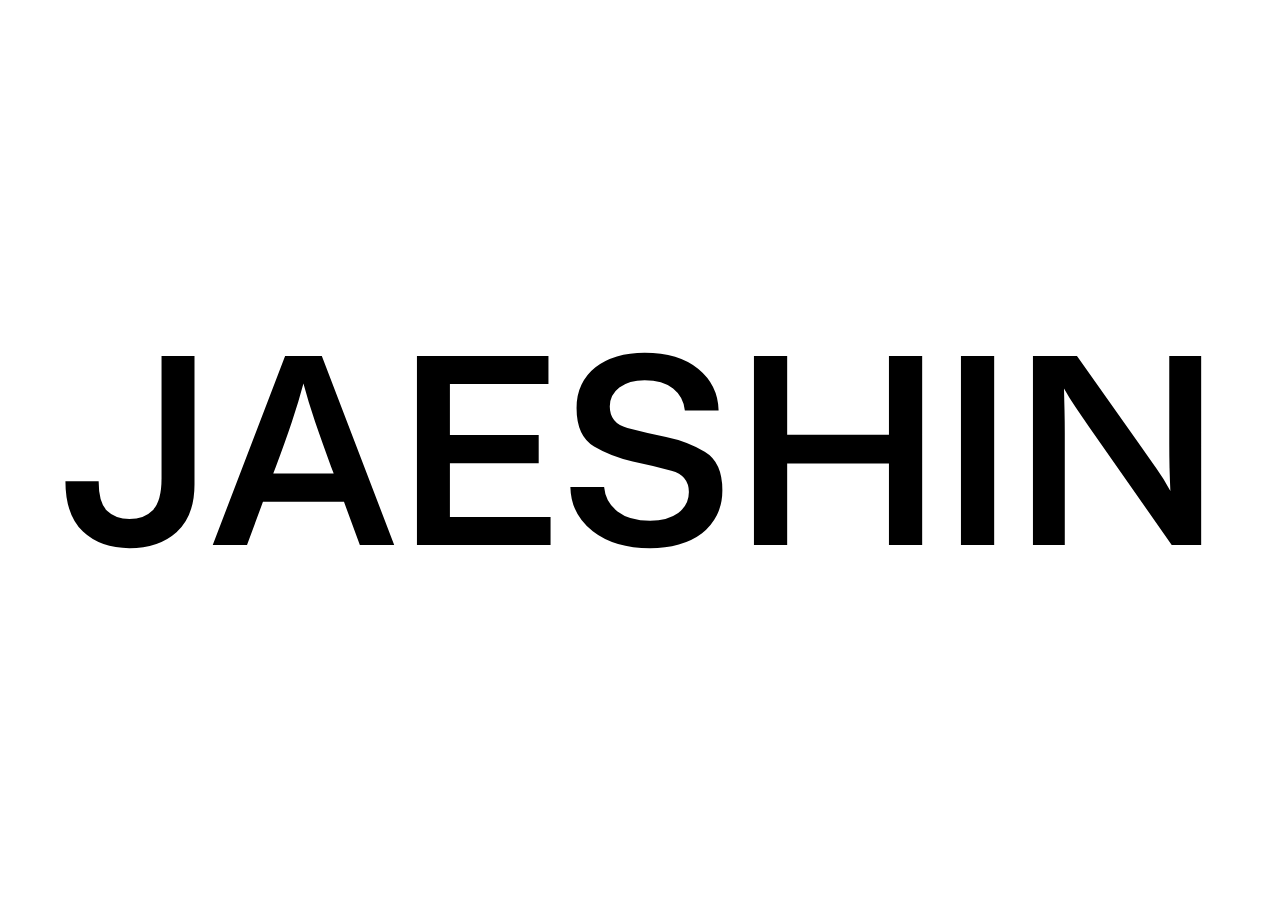
==== index.html @ de324bcf "1" ====
<!DOCTYPE html>
<html>
<head>
    <meta charset="utf-8">
    <meta name="viewport" content="width=device-width,initial-scale=1.0">
    
</head>
<style>
    
    /* Medium weight */
@font-face {
    font-family: 'Brut_Grotesque_WEB-Medium';
	src: url('font/Brut_Grotesque_WEB-Medium.woff') format('woff');
}

html, body {
    max-width: 100%;
    height: 100%;
    margin: 0;
    overflow: hidden;
    cursor: none;
}

p{
    font-family: 'Brut_Grotesque_WEB-Medium';
    font-size: 30vmin;
    
}

.title {
    position: absolute;
    height: 100%;
    width: 100%;
    text-align: center;
    align-items: center;
}
</style>    

<body>
    
    <div class=title>
        <p>JAESHIN</p>
              
    </div>
        
     
</body>
</html>
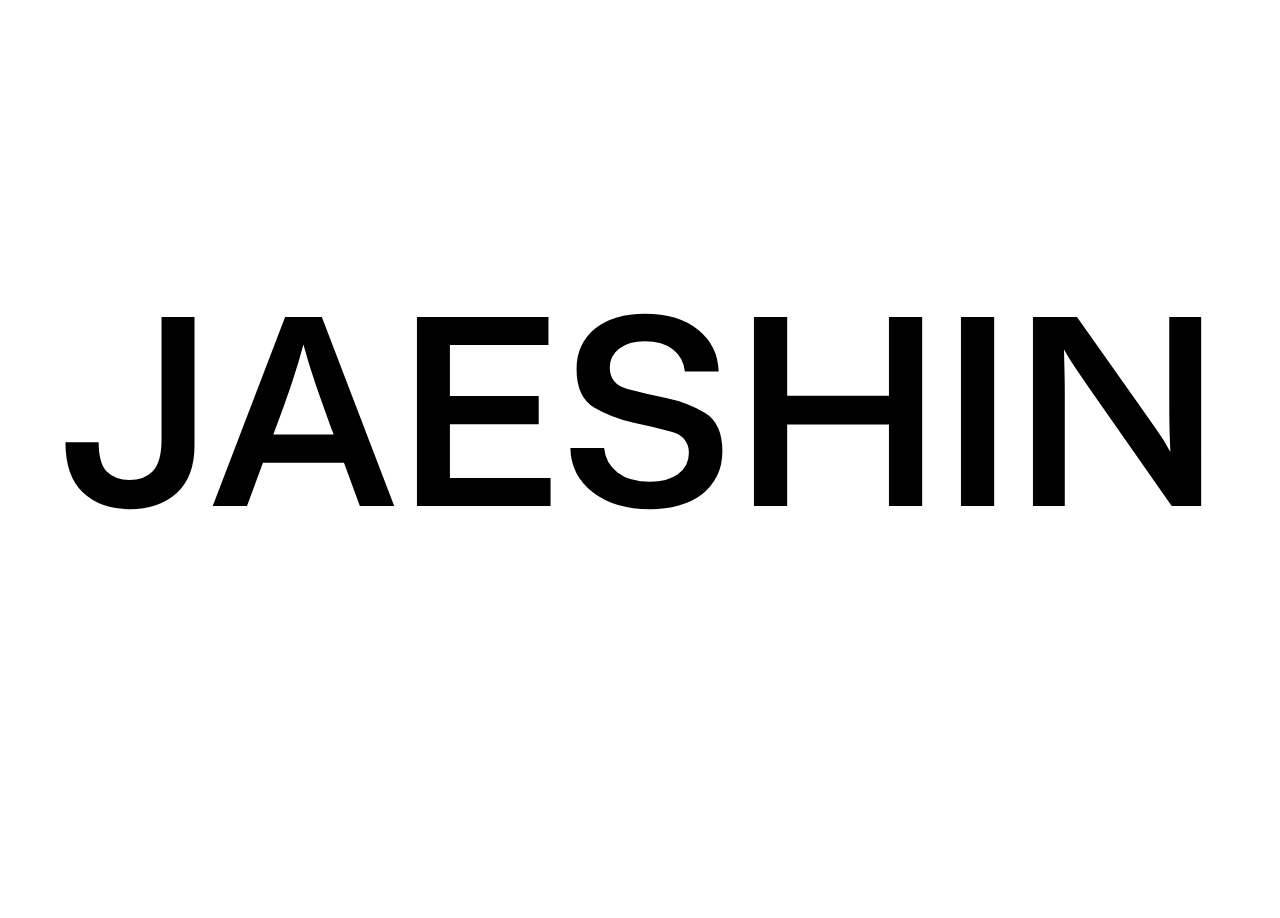
==== commit 0d8e5e12: "Update index.html" ====
--- a/index.html
+++ b/index.html
@@ -17,15 +17,25 @@
     max-width: 100%;
     height: 100%;
     margin: 0;
-    overflow: hidden;
-    cursor: none;
+    padding: 0;
 }
 
-p{
+h1{
     font-family: 'Brut_Grotesque_WEB-Medium';
+    font-weight: normal;
     font-size: 30vmin;
+    text-align: center;
+    padding: 50px 0px;
+  
     
 }
+
+a{   
+    color: black;
+    text-decoration: none;
+    
+    }
+
 
 .title {
     position: absolute;
@@ -39,7 +49,7 @@
 <body>
     
     <div class=title>
-        <p>JAESHIN</p>
+        <h1> <a href=about.html>JAESHIN</a></h1>
               
     </div>
         
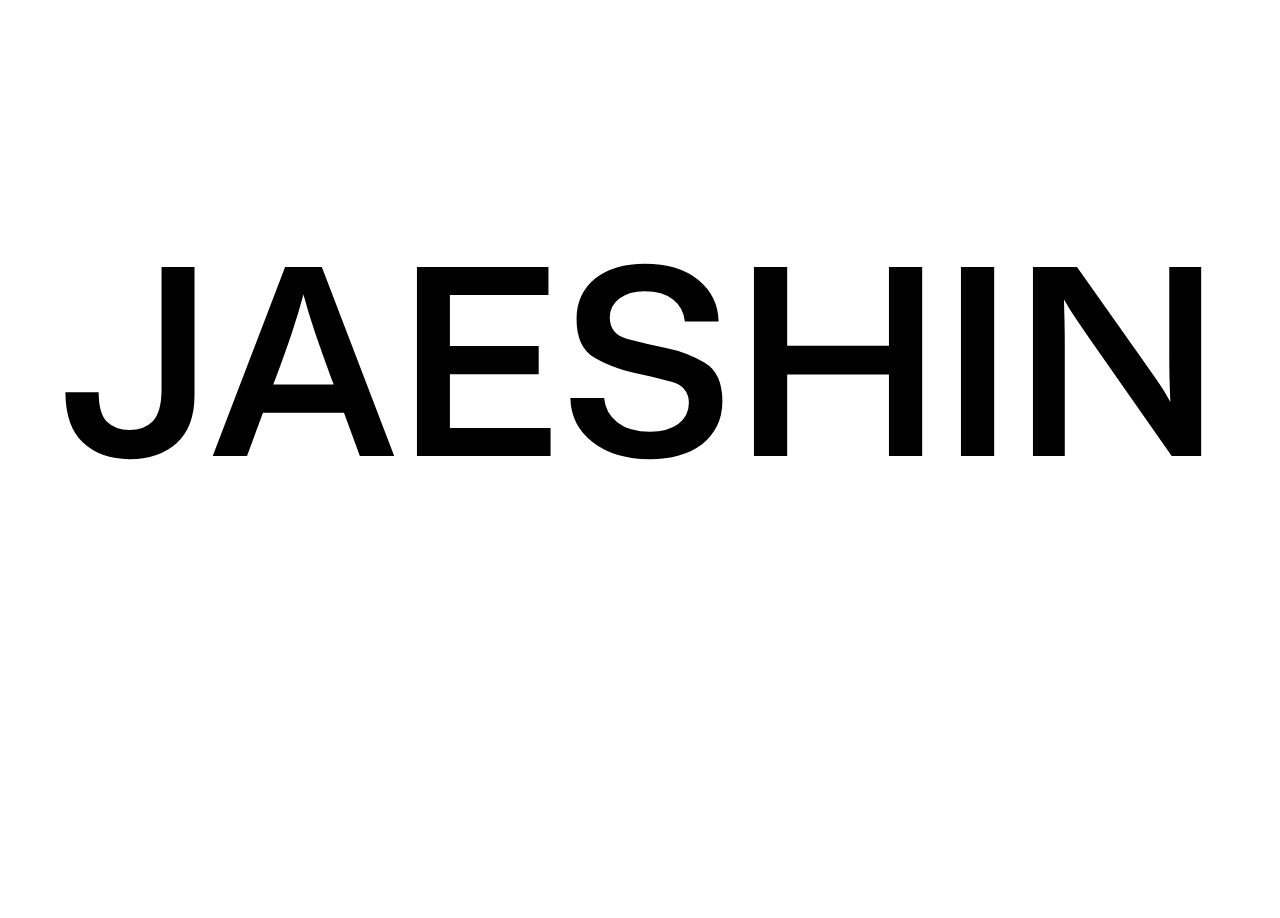
==== commit 2c32e368: "Update index.html" ====
--- a/index.html
+++ b/index.html
@@ -25,8 +25,7 @@
     font-weight: normal;
     font-size: 30vmin;
     text-align: center;
-    padding: 50px 0px;
-  
+
     
 }
 
@@ -49,7 +48,7 @@
 <body>
     
     <div class=title>
-        <h1> <a href=about.html>JAESHIN</a></h1>
+        <h1>JAESHIN</h1>
               
     </div>
         
